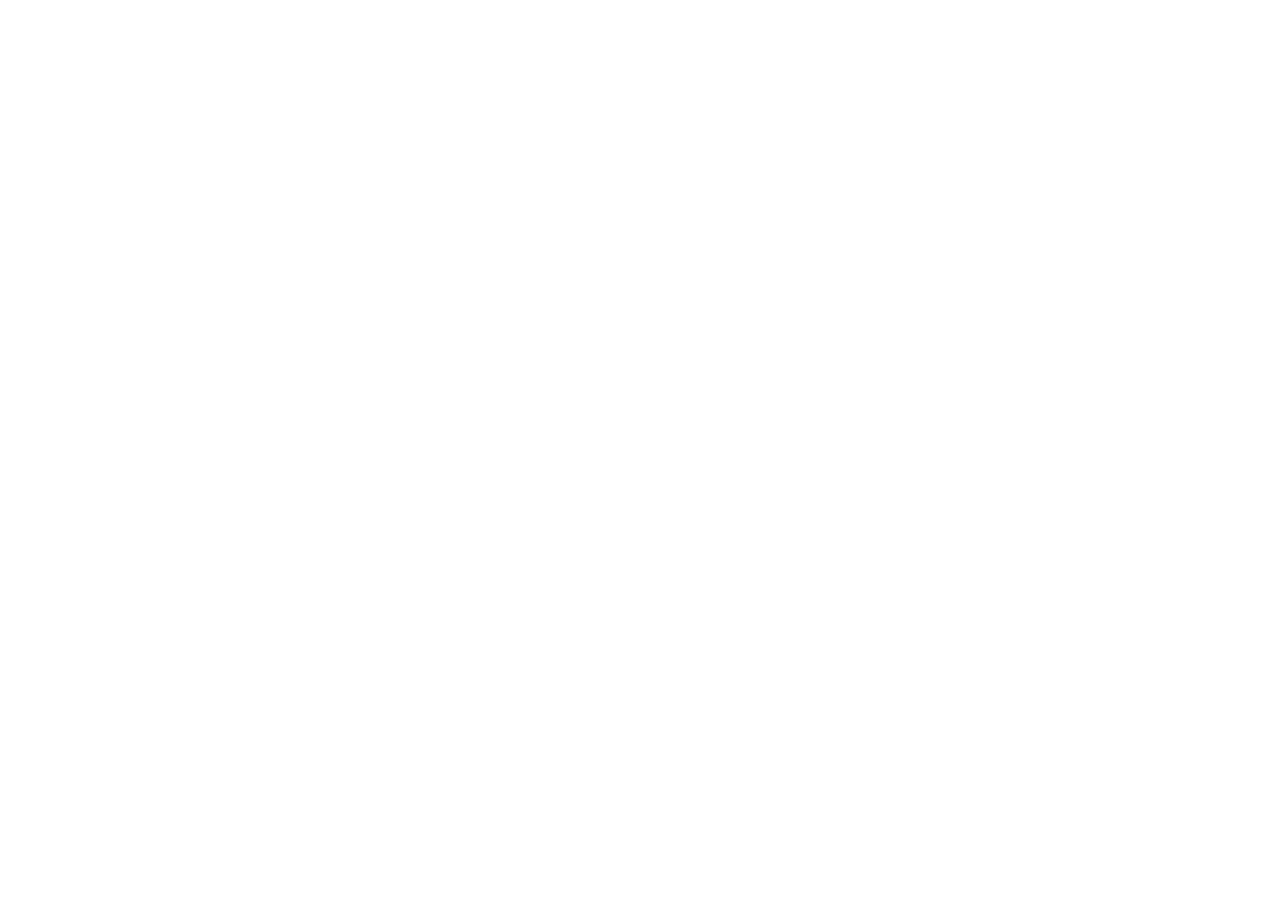
==== static/attraction.html @ d24a5dd4 "first commit" ====
<!DOCTYPE html>
<html lang="en">
<head>
  <meta charset="UTF-8">
  <meta name="viewport" content="width=device-width, initial-scale=1.0">
  <title>Attraction</title>
</head>
<body>
  
</body>
</html>
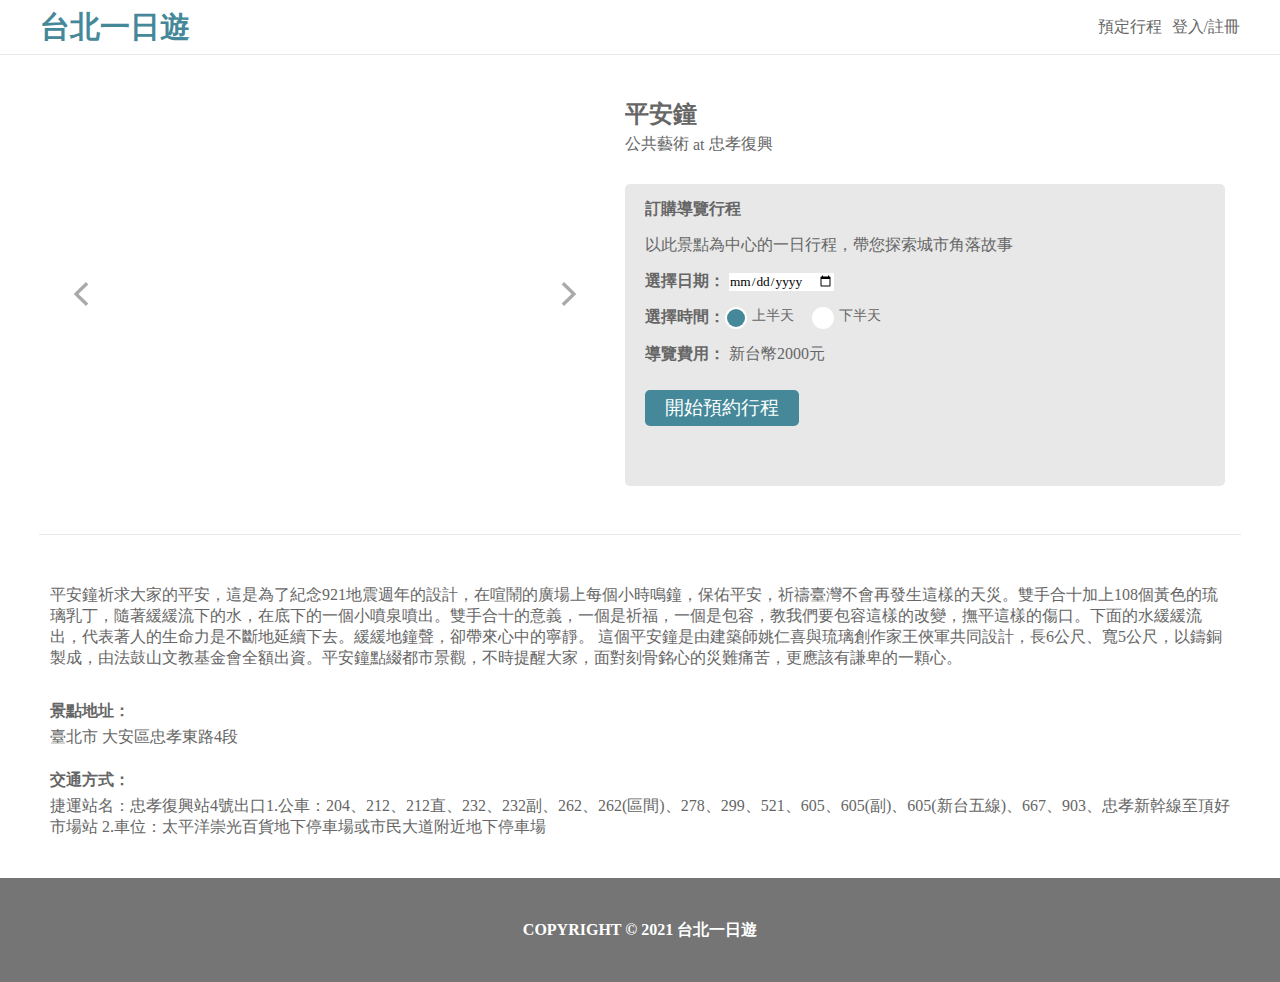
==== commit cdab8ec7: "week3" ====
--- a/static/attraction.html
+++ b/static/attraction.html
@@ -1,11 +1,106 @@
 <!DOCTYPE html>
 <html lang="en">
-<head>
-  <meta charset="UTF-8">
-  <meta name="viewport" content="width=device-width, initial-scale=1.0">
-  <title>Attraction</title>
-</head>
-<body>
-  
-</body>
-</html>+  <head>
+    <meta charset="UTF-8" />
+    <meta name="viewport" content="width=device-width, initial-scale=1.0" />
+    <title>Attraction</title>
+    <link rel="stylesheet" href="/static/attraction.css" />
+  </head>
+  <body>
+    <main class="main">
+      <div class="navigation" id="navigation">
+        <div class="nav_bar">
+          <a href="http://127.0.0.1:8000/" style="text-decoration: none"
+            ><h2 class="nav_h2">台北一日遊</h2></a
+          >
+          <div class="button_container">
+            <button>預定行程</button><button>登入/註冊</button>
+          </div>
+        </div>
+      </div>
+      <hr class="navigation-divider" />
+
+      <section class="section">
+        <div class="section_picture_current">
+          <!-- <img src="" alt="" /> -->
+          <div class="picture_current_arrow">
+            <div class="picture_current_left_arrow"></div>
+            <div class="picture_current_right_arrow"></div>
+          </div>
+          <ul class="point-group">
+            <!-- <li></li>
+            <li class="point"></li>
+            <li></li>
+            <li></li>
+            <li></li> -->
+          </ul>
+        </div>
+        <div class="section_profile">
+          <h3 class="section_profile_name">平安鐘</h3>
+          <div class="section_profile_info">
+            <div class="section_profile_category">公共藝術</div>
+            <div class="at">at</div>
+            <div class="section_profile_mrt">忠孝復興</div>
+          </div>
+          <div class="booking_form">
+            <div class="booking_form_content">
+              <div class="booking_form_title">訂購導覽行程</div>
+              <div>以此景點為中心的一日行程，帶您探索城市角落故事</div>
+              <div>
+                <span class="booking_form_title">選擇日期：</span>
+                <input type="date" id="myDate" name="myDate" />
+              </div>
+              <div class="booking_form_time">
+                <span class="booking_form_title">選擇時間：</span>
+                <label class="radio-label" for="forenoon">
+                  <input
+                    type="radio"
+                    name="radio_date"
+                    value="2000"
+                    class="radio_button"
+                    id="forenoon"
+                    required
+                    checked
+                  />
+                  <span class="radio_text">上半天</span>
+                </label>
+                <label class="radio-label" for="afternoon">
+                  <input
+                    type="radio"
+                    name="radio_date"
+                    value="2500"
+                    class="radio_button"
+                    id="afternoon"
+                  />
+                  <span class="radio_text">下半天</span>
+                </label>
+              </div>
+              <div>
+                <span class="booking_form_title">導覽費用：</span>
+                <span class="price">新台幣2000元</span>
+              </div>
+              <button class="booking_form_btn">開始預約行程</button>
+            </div>
+          </div>
+        </div>
+      </section>
+      <hr class="section-divider" />
+
+      <div class="infors">
+        <div class="description">
+          平安鐘祈求大家的平安，這是為了紀念921地震週年的設計，在喧鬧的廣場上每個小時鳴鐘，保佑平安，祈禱臺灣不會再發生這樣的天災。雙手合十加上108個黃色的琉璃乳丁，隨著緩緩流下的水，在底下的一個小噴泉噴出。雙手合十的意義，一個是祈福，一個是包容，教我們要包容這樣的改變，撫平這樣的傷口。下面的水緩緩流出，代表著人的生命力是不斷地延續下去。緩緩地鐘聲，卻帶來心中的寧靜。
+          這個平安鐘是由建築師姚仁喜與琉璃創作家王俠軍共同設計，長6公尺、寬5公尺，以鑄銅製成，由法鼓山文教基金會全額出資。平安鐘點綴都市景觀，不時提醒大家，面對刻骨銘心的災難痛苦，更應該有謙卑的一顆心。
+        </div>
+        <div class="address">景點地址：</div>
+        <div class="address-content">臺北市 大安區忠孝東路4段</div>
+        <div class="transport">交通方式：</div>
+        <div class="transport-content">
+          捷運站名：忠孝復興站4號出口1.公車：204、212、212直、232、232副、262、262(區間)、278、299、521、605、605(副)、605(新台五線)、667、903、忠孝新幹線至頂好市場站
+          2.車位：太平洋崇光百貨地下停車場或市民大道附近地下停車場
+        </div>
+      </div>
+    </main>
+    <footer class="footer">COPYRIGHT © 2021 台北一日遊</footer>
+    <script src="/static/js/attraction.js"></script>
+  </body>
+</html>
--- a/static/attraction.css
+++ b/static/attraction.css
@@ -0,0 +1,971 @@
+* {
+  /* debug用　使用完刪除 */
+  /* outline: 1px red solid; */
+  font-family: Noto Sans TC;
+  margin: 0;
+  padding: 0;
+  overflow-x: hidden;
+}
+
+@media (min-width: 1200px) and (max-width: 1920px) {
+  .main {
+    padding-top: 54px; /* 與導航欄的高度相同 解決navigation position fixed問題*/
+    display: flex;
+    flex-direction: column; /*nav section infors footer垂直排*/
+    align-items: center;
+  }
+  .navigation {
+    display: flex;
+    justify-content: center;
+    width: 100vw;
+    height: 54px;
+    /* padding: 10px 0; */
+    position: fixed; /* 將 position 設置為 fixed */
+    top: 0; /* 將navigation固定在頂部 */
+    background-color: white; /* 確保navigation不被其他元素遮擋 */
+    z-index: 999; /* 設置 z-index,確保導航欄在最上層 */
+  }
+  .navigation-divider {
+    border: 1px solid #e8e8e8;
+    border-top: 0px;
+    width: 100vw;
+    top: 54px;
+    position: absolute;
+    /* z-index: 1000; */
+  }
+  .nav_bar {
+    display: flex;
+    align-items: center;
+    width: 1200px;
+    height: 34px;
+    position: absolute;
+    top: 50%;
+    transform: translateY(-50%);
+  }
+  .nav_h2 {
+    position: relative;
+    display: flex;
+    align-items: center;
+    width: 150px;
+    height: 34px;
+    margin: 0;
+    left: 0px;
+    font-size: 30px;
+    color: #448899;
+    overflow: hidden;
+  }
+  .button_container {
+    display: flex;
+    margin-left: auto;
+    height: 34px;
+    font-size: 16px;
+    color: #666666;
+    align-items: center;
+    appearance: none;
+    border: none;
+  }
+  /* 消除按鈕的預設樣式 */
+  .button_container button {
+    appearance: none;
+    border: none;
+    background-color: transparent;
+    padding-left: 10px;
+    margin: 0;
+    font-size: inherit;
+    color: inherit;
+  }
+  /*  */
+
+  .section {
+    width: 1200px;
+    height: 400px;
+    position: relative;
+    /* top: 44px; */
+    display: flex;
+    margin: 40px auto 0;
+    justify-content: space-around;
+  }
+  .section_picture_current {
+    width: 540px;
+    height: 400px;
+    /* left: 15px; */
+    border-radius: 5px;
+    display: flex;
+    position: relative;
+    align-items: center; /*垂直置中arrow*/
+    justify-content: center;
+  }
+  .section_picture_current img {
+    width: 540px;
+    height: 400px;
+
+    /* height: 406px; */
+  }
+  .picture_current_arrow {
+    display: flex;
+    justify-content: space-between;
+    position: absolute;
+    width: 520px;
+  }
+  .picture_current_left_arrow {
+    left: 0px;
+    width: 36px;
+    height: 36px;
+    opacity: 0.75;
+    background-image: url("/static/icon/attraction_left_arrow.png");
+  }
+  .picture_current_right_arrow {
+    right: 0px;
+    width: 36px;
+    height: 36px;
+    opacity: 0.75;
+    background-image: url("/static/icon/attraction_right_arrow.png");
+  }
+  .point-group {
+    position: absolute;
+    bottom: 15px;
+    width: 300px;
+    height: 12px;
+    border-radius: 7px;
+    list-style-type: none; /*hide ::marker*/
+    display: flex;
+    justify-content: center;
+  }
+
+  .point-group li {
+    width: 12px;
+    height: 12px;
+    margin: 0 6px;
+    align-items: center;
+    border-radius: 50%;
+    background-color: #ffffff;
+    position: relative;
+  }
+  .point-group li.active::before {
+    content: "";
+    position: absolute;
+    top: 50%;
+    left: 50%;
+    transform: translate(-50%, -50%);
+    width: 10px;
+    height: 10px;
+    border-radius: 50%;
+    background-color: #000000;
+  }
+  .section_profile {
+    width: 600px;
+    height: 400px;
+    left: 585px;
+  }
+  .section_profile_name {
+    font-size: 24px;
+    color: #666666;
+    height: 40px; /**/
+    /* line-height: 33px; */
+    align-content: center;
+  }
+  .section_profile_category,
+  .at,
+  .section_profile_mrt {
+    display: inline-block;
+    vertical-align: middle;
+    color: #666666;
+  }
+  .booking_form {
+    width: 600px;
+    height: 302px;
+    position: absolute;
+    top: 90px;
+    border-radius: 5px;
+    background: #e8e8e8;
+  }
+  .booking_form_content {
+    /*位置調整*/
+    position: relative;
+    left: 20px;
+    top: 15px;
+  }
+  .booking_form_content > div {
+    margin-bottom: 15px; /* 在每個子元素下添加15px的下邊距 */
+    color: #666666;
+  }
+  .booking_form_title {
+    font-size: 16px;
+    font-weight: 700;
+  }
+  .booking_form_time {
+    display: flex;
+  }
+  input[type="date"] {
+    /* 取消日期邊框 */
+    border: none;
+  }
+  .radio-label {
+    display: flex;
+    font-size: 14px;
+    width: 87px;
+  }
+  .radio_button {
+    appearance: none;
+    /* -webkit-user-select: none;
+    -moz-user-select: none;
+    -ms-user-select: none; */
+    border-radius: 50%;
+    width: 22px;
+    height: 22px;
+    background-color: #ffffff;
+    outline: none;
+    border: none;
+    margin-right: 5px;
+    position: relative;
+  }
+
+  .radio_button:checked::before {
+    content: "";
+    position: absolute;
+    background-color: #448899;
+    top: 50%;
+    left: 50%;
+    transform: translate(-50%, -50%);
+    width: 18px;
+    height: 18px;
+    border-radius: 50%;
+  }
+
+  .booking_form_btn {
+    background: #448899;
+    color: #ffffff;
+    appearance: none;
+    border: none;
+    border-radius: 5px;
+    width: 154px;
+    height: 36px;
+    font-size: 19px;
+    text-align: center;
+    margin-top: 10px;
+  }
+
+  /*  */
+  .section-divider {
+    border: 1px solid #e8e8e8;
+    border-top: 0px;
+    width: 1200px;
+    margin-top: 40px;
+    margin-left: auto;
+    margin-right: auto;
+    justify-content: center;
+    /* top: 40px; */
+    /* position: absolute; */
+    /* z-index: 1000; */
+  }
+
+  .infors {
+    display: flex;
+    flex-direction: column;
+    width: 1200px;
+    /* height: 362px; */
+    top: 574px;
+    margin-top: 40px;
+    margin-bottom: 40px;
+    /* position: absolute; */
+    color: #666666;
+  }
+
+  .address,
+  .transport {
+    font-weight: bold;
+    margin-top: 22px;
+    margin-bottom: 5px;
+    padding: 0px 10px;
+  }
+
+  .address-content,
+  .transport-content {
+    font-weight: 400;
+    padding: 0px 10px;
+  }
+  .description {
+    font-weight: 400;
+    padding: 10px 10px;
+  }
+  .footer {
+    /* 暫時解決跑版 */
+    position: sticky;
+    bottom: 0px;
+    display: flex;
+    font-size: 16px;
+    font-weight: bold;
+    color: #ffffff;
+    background-color: #757575;
+    height: 104px;
+    width: 100vw;
+    align-items: center;
+    justify-content: center;
+  }
+  /* ... */
+
+  .section_picture_current img {
+    display: none;
+  }
+
+  .section_picture_current img.active {
+    display: block;
+  }
+}
+
+/* @media screen and (max-width: 768px) {
+    如果你希望在某些情況下(如移動設備上)不使用 position: fixed,
+    而是讓導航欄隨著頁面滾動,你可以使用媒體查詢來根據視口的大小應用不同的樣式。
+    這樣,在較小的屏幕上,導航欄將恢復為靜態定位,其他元素也不需要添加額外的上邊距。
+請根據你的實際需求選擇合適的方法,以確保導航欄和其他元素能夠正常顯示,並維持流式排版。
+    .navigation {
+      position: static;
+    }
+    navi bar可以用position sticky
+    .content {
+      margin-top: 0;
+    }
+  } */
+@media (min-width: 750px) and (max-width: 1199px) {
+  .main {
+    padding-top: 54px; /* 與導航欄的高度相同 解決navigation position fixed問題*/
+    display: flex;
+    flex-direction: column; /*nav section infors footer垂直排*/
+    align-items: center;
+  }
+  .navigation {
+    display: flex;
+    justify-content: center;
+    width: 100vw;
+    height: 54px;
+    /* padding: 10px 0; */
+    position: fixed; /* 將 position 設置為 fixed */
+    top: 0; /* 將navigation固定在頂部 */
+    background-color: white; /* 確保navigation不被其他元素遮擋 */
+    z-index: 999; /* 設置 z-index,確保導航欄在最上層 */
+  }
+  .navigation-divider {
+    border: 1px solid #e8e8e8;
+    border-top: 0px;
+    width: 100vw;
+    top: 54px;
+    position: absolute;
+    /* z-index: 1000; */
+  }
+  .nav_bar {
+    display: flex;
+    align-items: center;
+    width: 100vw;
+    height: 34px;
+    position: absolute;
+    top: 50%;
+    transform: translateY(-50%);
+  }
+  .nav_h2 {
+    position: relative;
+    display: flex;
+    align-items: center;
+    width: 150px;
+    height: 34px;
+    margin: 0;
+    margin-left: 10px;
+    font-size: 30px;
+    color: #448899;
+    overflow: hidden;
+  }
+  .button_container {
+    display: flex;
+    margin-left: auto;
+    margin-right: 10px;
+    height: 34px;
+    font-size: 16px;
+    color: #666666;
+    align-items: center;
+    appearance: none;
+    border: none;
+  }
+  /* 消除按鈕的預設樣式 */
+  .button_container button {
+    appearance: none;
+    border: none;
+    background-color: transparent;
+    padding-left: 10px;
+    margin: 0;
+    font-size: inherit;
+    color: inherit;
+  }
+  /*  */
+
+  .section {
+    width: 95vw;
+    height: 400px;
+    position: relative;
+    /* top: 44px; */
+    display: flex;
+    margin: 40px auto 0;
+    justify-content: space-around;
+  }
+  .section_picture_current {
+    width: 540px;
+    height: 400px;
+    /* left: 15px; */
+    border-radius: 5px;
+    display: flex;
+    position: relative;
+    align-items: center; /*垂直置中arrow*/
+    justify-content: center;
+    overflow: hidden;
+  }
+  .section_picture_current img {
+    width: 540px;
+    height: 400px;
+    object-fit: cover;
+    /* height: 406px; */
+  }
+  .picture_current_arrow {
+    display: flex;
+    justify-content: space-between;
+    position: absolute;
+    width: 100%;
+    object-fit: cover;
+  }
+  .picture_current_left_arrow {
+    margin-left: 10px;
+    left: 0px;
+    width: 36px;
+    height: 36px;
+    opacity: 0.75;
+    background-image: url("/static/icon/attraction_left_arrow.png");
+  }
+  .picture_current_right_arrow {
+    margin-right: 10px;
+
+    right: 0px;
+    width: 36px;
+    height: 36px;
+    opacity: 0.75;
+    background-image: url("/static/icon/attraction_right_arrow.png");
+  }
+  .point-group {
+    position: absolute;
+    bottom: 15px;
+    width: 300px;
+    height: 12px;
+    border-radius: 7px;
+    list-style-type: none; /*hide ::marker*/
+    display: flex;
+    justify-content: center;
+  }
+
+  .point-group li {
+    width: 12px;
+    height: 12px;
+    margin: 0 6px;
+    align-items: center;
+    border-radius: 50%;
+    background-color: #ffffff;
+    position: relative;
+  }
+  .point-group li.active::before {
+    content: "";
+    position: absolute;
+    top: 50%;
+    left: 50%;
+    transform: translate(-50%, -50%);
+    width: 10px;
+    height: 10px;
+    border-radius: 50%;
+    background-color: #000000;
+  }
+  .section_profile {
+    width: 600px;
+    height: 400px;
+    left: 585px;
+    margin-left: 30px;
+  }
+  .section_profile_name {
+    font-size: 24px;
+    color: #666666;
+    height: 40px; /**/
+    /* line-height: 33px; */
+    align-content: center;
+  }
+  .section_profile_category,
+  .at,
+  .section_profile_mrt {
+    display: inline-block;
+    vertical-align: middle;
+    color: #666666;
+  }
+  .booking_form {
+    width: 600px;
+    height: 302px;
+    position: absolute;
+    top: 90px;
+    border-radius: 5px;
+    background: #e8e8e8;
+  }
+  .booking_form_content {
+    /*位置調整*/
+    position: relative;
+    left: 20px;
+    top: 15px;
+  }
+  .booking_form_content > div {
+    margin-bottom: 15px; /* 在每個子元素下添加15px的下邊距 */
+    color: #666666;
+  }
+  .booking_form_title {
+    font-size: 16px;
+    font-weight: 700;
+  }
+  .booking_form_time {
+    display: flex;
+  }
+  input[type="date"] {
+    /* 取消日期邊框 */
+    border: none;
+  }
+  .radio-label {
+    display: flex;
+    font-size: 14px;
+    width: 87px;
+  }
+  .radio_button {
+    appearance: none;
+    /* -webkit-user-select: none;
+    -moz-user-select: none;
+    -ms-user-select: none; */
+    border-radius: 50%;
+    width: 22px;
+    height: 22px;
+    background-color: #ffffff;
+    outline: none;
+    border: none;
+    margin-right: 5px;
+    position: relative;
+  }
+
+  .radio_button:checked::before {
+    content: "";
+    position: absolute;
+    background-color: #448899;
+    top: 50%;
+    left: 50%;
+    transform: translate(-50%, -50%);
+    width: 18px;
+    height: 18px;
+    border-radius: 50%;
+  }
+
+  .booking_form_btn {
+    background: #448899;
+    color: #ffffff;
+    appearance: none;
+    border: none;
+    border-radius: 5px;
+    width: 154px;
+    height: 36px;
+    font-size: 19px;
+    text-align: center;
+    margin-top: 10px;
+  }
+
+  /*  */
+  .section-divider {
+    border: 1px solid #e8e8e8;
+    border-top: 0px;
+    width: 1200px;
+    margin-top: 40px;
+    margin-left: auto;
+    margin-right: auto;
+    justify-content: center;
+    /* top: 40px; */
+    /* position: absolute; */
+    /* z-index: 1000; */
+  }
+
+  .infors {
+    display: flex;
+    flex-direction: column;
+    width: 95vw;
+    /* height: 362px; */
+    top: 574px;
+    margin-top: 40px;
+    margin-bottom: 40px;
+    /* position: absolute; */
+    color: #666666;
+  }
+
+  .address,
+  .transport {
+    font-weight: bold;
+    margin-top: 22px;
+    margin-bottom: 5px;
+    padding: 0px 10px;
+  }
+
+  .address-content,
+  .transport-content {
+    font-weight: 400;
+    padding: 0px 10px;
+  }
+  .description {
+    font-weight: 400;
+    padding: 10px 10px;
+  }
+  .footer {
+    /* 暫時解決跑版 */
+    position: sticky;
+    bottom: 0px;
+    display: flex;
+    font-size: 16px;
+    font-weight: bold;
+    color: #ffffff;
+    background-color: #757575;
+    height: 104px;
+    width: 100vw;
+    align-items: center;
+    justify-content: center;
+  }
+  /* ... */
+
+  .section_picture_current img {
+    display: none;
+  }
+
+  .section_picture_current img.active {
+    display: block;
+  }
+}
+
+@media (min-width: 360px) and (max-width: 750px) {
+  .main {
+    padding-top: 54px; /* 與導航欄的高度相同 解決navigation position fixed問題*/
+    display: flex;
+    flex-direction: column; /*nav section infors footer垂直排*/
+    align-items: center;
+  }
+  .navigation {
+    display: flex;
+    justify-content: center;
+    width: 100vw;
+    height: 54px;
+    /* padding: 10px 0; */
+    position: fixed; /* 將 position 設置為 fixed */
+    top: 0; /* 將navigation固定在頂部 */
+    background-color: white; /* 確保navigation不被其他元素遮擋 */
+    z-index: 999; /* 設置 z-index,確保導航欄在最上層 */
+  }
+  .navigation-divider {
+    border: 1px solid #e8e8e8;
+    border-top: 0px;
+    width: 100vw;
+    top: 54px;
+    position: absolute;
+    /* z-index: 1000; */
+  }
+  .nav_bar {
+    display: flex;
+    align-items: center;
+    width: 100vw;
+    height: 34px;
+    position: absolute;
+    top: 50%;
+    transform: translateY(-50%);
+  }
+  .nav_h2 {
+    position: relative;
+    display: flex;
+    align-items: center;
+    width: 150px;
+    height: 34px;
+    margin-left: 10px;
+    left: 0px;
+    font-size: 30px;
+    color: #448899;
+    overflow: hidden;
+  }
+  .button_container {
+    display: flex;
+    margin-left: auto;
+    margin-right: 10px;
+    height: 34px;
+    font-size: 16px;
+    color: #666666;
+    align-items: center;
+    appearance: none;
+    border: none;
+  }
+  /* 消除按鈕的預設樣式 */
+  .button_container button {
+    appearance: none;
+    border: none;
+    background-color: transparent;
+    padding-left: 10px;
+    margin: 0;
+    font-size: inherit;
+    color: inherit;
+  }
+  /*  */
+
+  .section {
+    width: 100vw;
+    /* height: 400px; */
+    position: relative;
+    /* top: 44px; */
+    display: flex;
+    margin: 40px auto 0;
+    /* justify-content: space-around; */
+    flex-direction: column;
+  }
+  .section_picture_current {
+    width: 100vw;
+    height: 350px;
+    /* left: 15px; */
+    /* border-radius: 5px; */
+    display: flex;
+    position: relative;
+    align-items: center; /*垂直置中arrow*/
+    justify-content: center;
+    overflow: hidden;
+  }
+  .section_picture_current img {
+    width: 100vw;
+    height: 350px;
+    object-fit: cover;
+  }
+  .picture_current_arrow {
+    display: flex;
+    justify-content: space-between;
+    position: absolute;
+    width: 100vw;
+  }
+  .picture_current_left_arrow {
+    margin-left: 10px;
+    width: 36px;
+    height: 36px;
+    opacity: 0.75;
+    background-image: url("/static/icon/attraction_left_arrow.png");
+  }
+  .picture_current_right_arrow {
+    margin-right: 10px;
+    width: 36px;
+    height: 36px;
+    opacity: 0.75;
+    background-image: url("/static/icon/attraction_right_arrow.png");
+  }
+  .point-group {
+    position: absolute;
+    bottom: 15px;
+    width: 300px;
+    height: 12px;
+    border-radius: 7px;
+    list-style-type: none; /*hide ::marker*/
+    display: flex;
+    justify-content: center;
+  }
+
+  .point-group li {
+    width: 12px;
+    height: 12px;
+    margin: 0 6px;
+    align-items: center;
+    border-radius: 50%;
+    background-color: #ffffff;
+    position: relative;
+  }
+  .point-group li.active::before {
+    content: "";
+    position: absolute;
+    top: 50%;
+    left: 50%;
+    transform: translate(-50%, -50%);
+    width: 10px;
+    height: 10px;
+    border-radius: 50%;
+    background-color: #000000;
+  }
+  .section_profile {
+    min-width: 340px;
+    /* width: 95vw; */
+    /* height: 390px; */
+    margin-top: 20px;
+    /* left: 585px; */
+    display: flex;
+    flex-direction: column;
+  }
+  .section_profile_name {
+    font-size: 24px;
+    width: 95vw;
+    color: #666666;
+    height: 35px; /**/
+    margin-left: 10px;
+    /* line-height: 33px; */
+    align-content: center;
+  }
+  .section_profile_info {
+    display: flex;
+    margin-left: 8px;
+    margin-top: 15px;
+    margin-bottom: 20px;
+  }
+  .section_profile_category,
+  .at,
+  .section_profile_mrt {
+    /* display: inline-block;
+    vertical-align: middle; */
+    /* display: flex;
+    align-items: center; */
+    margin-left: 5px;
+    color: #666666;
+  }
+  .booking_form {
+    min-width: 340px;
+    width: 95vw;
+    height: 302px;
+    /* position: relative; */
+    /* top: 90px; */
+    border-radius: 5px;
+    background: #e8e8e8;
+    display: flex;
+    margin: 0 auto;
+  }
+  .booking_form_content {
+    /*位置調整*/
+    position: relative;
+    margin-left: 20px;
+    margin-right: 20px;
+    margin-top: 15px;
+    /* left: 20px;
+    top: 15px; */
+  }
+  .booking_form_content > div {
+    margin-bottom: 15px; /* 在每個子元素下添加15px的下邊距 */
+    color: #666666;
+  }
+  .booking_form_title {
+    font-size: 16px;
+    font-weight: 700;
+  }
+  .booking_form_time {
+    display: flex;
+  }
+  input[type="date"] {
+    /* 取消日期邊框 */
+    border: none;
+  }
+
+  .radio-label {
+    display: flex;
+    font-size: 14px;
+    width: 87px;
+  }
+  .radio_button {
+    appearance: none;
+    /* -webkit-user-select: none;
+      -moz-user-select: none;
+      -ms-user-select: none; */
+    border-radius: 50%;
+    width: 22px;
+    height: 22px;
+    background-color: #ffffff;
+    outline: none;
+    border: none;
+    margin-right: 5px;
+    position: relative;
+  }
+
+  .radio_button:checked::before {
+    content: "";
+    position: absolute;
+    background-color: #448899;
+    top: 50%;
+    left: 50%;
+    transform: translate(-50%, -50%);
+    width: 18px;
+    height: 18px;
+    border-radius: 50%;
+  }
+
+  .booking_form_btn {
+    background: #448899;
+    color: #ffffff;
+    appearance: none;
+    border: none;
+    border-radius: 5px;
+    width: 154px;
+    height: 36px;
+    font-size: 19px;
+    text-align: center;
+    margin-top: 10px;
+  }
+
+  /*  */
+  .section-divider {
+    border: 1px solid #e8e8e8;
+    border-top: 0px;
+    width: 1200px;
+    margin-top: 40px;
+    margin-left: auto;
+    margin-right: auto;
+    justify-content: center;
+    /* top: 40px; */
+    /* position: absolute; */
+    /* z-index: 1000; */
+  }
+
+  .infors {
+    display: flex;
+    flex-direction: column;
+    min-width: 340px;
+    width: 95vw;
+    /* height: 362px; */
+    top: 574px;
+    margin-top: 40px;
+    margin-bottom: 40px;
+    /* position: absolute; */
+    color: #666666;
+  }
+
+  .address,
+  .transport {
+    font-weight: bold;
+    margin-top: 22px;
+    margin-bottom: 5px;
+    padding: 0px 10px;
+  }
+
+  .address-content,
+  .transport-content {
+    font-weight: 400;
+    padding: 0px 10px;
+  }
+  .description {
+    font-weight: 400;
+    padding: 10px 10px;
+  }
+  .footer {
+    /* 暫時解決跑版 */
+    position: sticky;
+    bottom: 0px;
+    display: flex;
+    font-size: 16px;
+    font-weight: bold;
+    color: #ffffff;
+    background-color: #757575;
+    height: 104px;
+    width: 100vw;
+    align-items: center;
+    justify-content: center;
+  }
+  /* ... */
+
+  .section_picture_current img {
+    display: none;
+  }
+
+  .section_picture_current img.active {
+    display: block;
+  }
+}
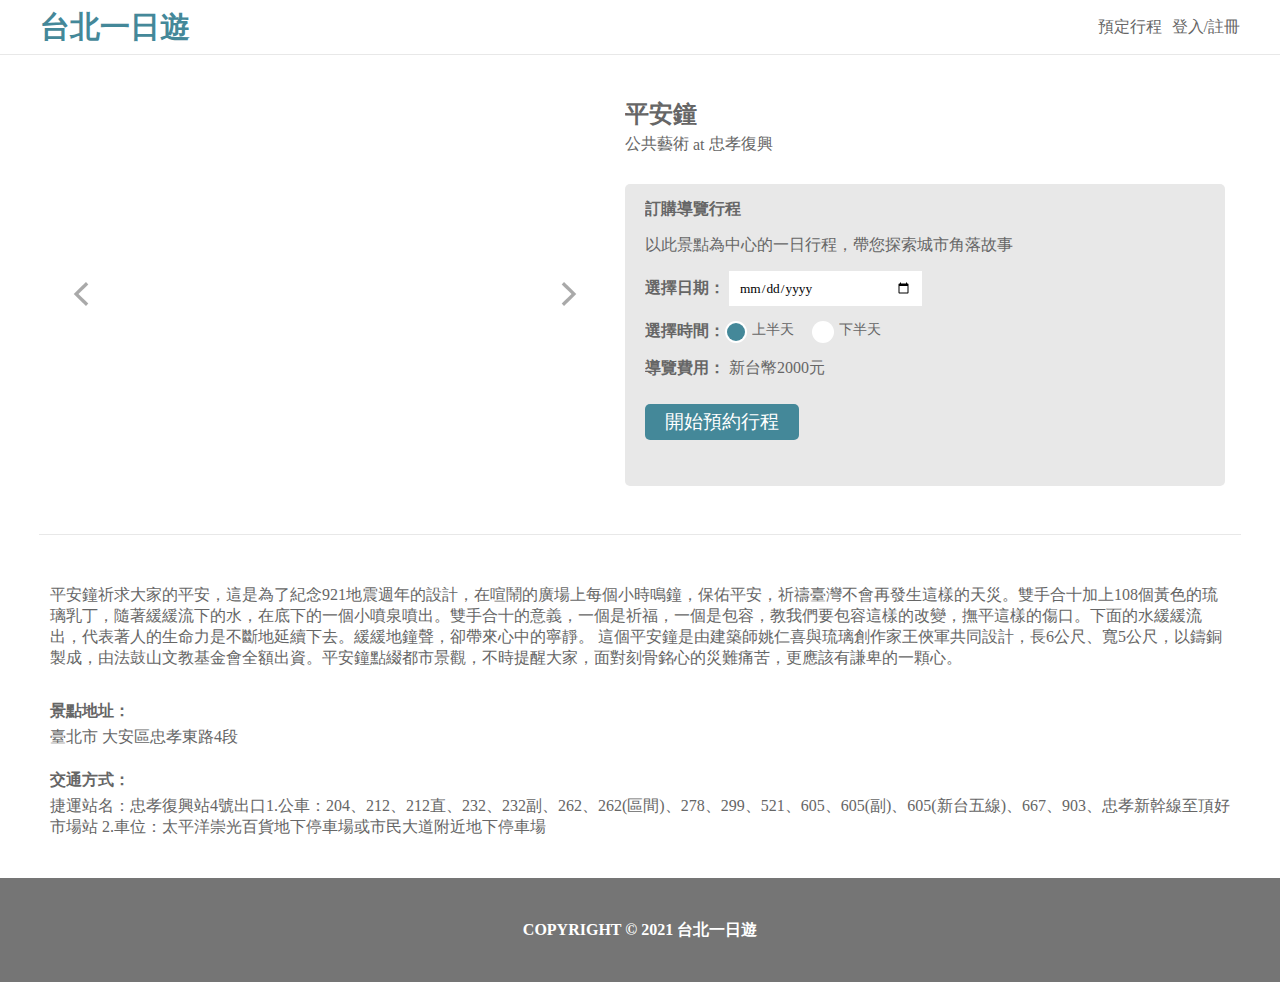
==== commit a8d37ab3: "week4" ====
--- a/static/attraction.html
+++ b/static/attraction.html
@@ -10,11 +10,12 @@
     <main class="main">
       <div class="navigation" id="navigation">
         <div class="nav_bar">
-          <a href="http://127.0.0.1:8000/" style="text-decoration: none"
+          <a href="/" style="text-decoration: none"
             ><h2 class="nav_h2">台北一日遊</h2></a
           >
           <div class="button_container">
-            <button>預定行程</button><button>登入/註冊</button>
+            <button>預定行程</button
+            ><button class="signinup-btn">登入/註冊</button>
           </div>
         </div>
       </div>
@@ -100,7 +101,68 @@
         </div>
       </div>
     </main>
+    <section class="overlay" style="display: none">
+      <dialog class="sign-in-block">
+        <div class="decorator-bar"></div>
+        <button class="close-btn">x</button>
+        <div class="sign-in-form">
+          <h3 class="sign-in-title">登入會員帳號</h3>
+          <input
+            type="text"
+            id="signin-email"
+            name="signin-email"
+            placeholder="輸入電子信箱"
+          />
+          <input
+            type="password"
+            id="signin-password"
+            name="signin-password"
+            placeholder="輸入密碼"
+          />
+          <button class="sign-in-btn">登入帳戶</button>
+          <div id="signin-error-msg" style="display: none; color: red"></div>
+          <div
+            id="signin-success-msg"
+            style="display: none; color: green"
+          ></div>
+          <button class="to-sign-up">還沒有帳戶？點此註冊</button>
+        </div>
+      </dialog>
+      <dialog class="sign-up-block" style="display: none">
+        <div class="decorator-bar"></div>
+        <button class="close-btn">x</button>
+        <div class="sign-up-form">
+          <h3 class="sign-up-title">註冊會員帳號</h3>
+          <input
+            type="text"
+            id="signup-name"
+            name="signup-name"
+            placeholder="輸入姓名"
+          />
+          <input
+            type="text"
+            id="signup-email"
+            name="signup-email"
+            placeholder="輸入電子信箱"
+          />
+          <input
+            type="password"
+            id="signup-password"
+            name="signup-password"
+            placeholder="輸入密碼"
+          />
+          <button class="sign-up-btn">註冊新帳戶</button>
+          <div id="signup-error-msg" style="display: none; color: red"></div>
+          <div
+            id="signup-success-msg"
+            style="display: none; color: green"
+          ></div>
+          <button class="to-sign-in">已經有帳戶了？點此登入</button>
+        </div>
+      </dialog>
+    </section>
     <footer class="footer">COPYRIGHT © 2021 台北一日遊</footer>
     <script src="/static/js/attraction.js"></script>
+    <script src="/static/js/auth.js"></script>
   </body>
 </html>
--- a/static/attraction.css
+++ b/static/attraction.css
@@ -125,11 +125,13 @@
     position: absolute;
     bottom: 15px;
     width: 300px;
-    height: 12px;
+    /* height: 12px; */
+    height: auto;
     border-radius: 7px;
     list-style-type: none; /*hide ::marker*/
     display: flex;
     justify-content: center;
+    flex-wrap: wrap; /*point換行*/
   }
 
   .point-group li {
@@ -199,6 +201,11 @@
   input[type="date"] {
     /* 取消日期邊框 */
     border: none;
+    /* 調整padding */
+    box-sizing: border-box;
+    padding: 10px;
+    width: 193px;
+    height: 35px;
   }
   .radio-label {
     display: flex;
@@ -301,6 +308,182 @@
     width: 100vw;
     align-items: center;
     justify-content: center;
+  }
+  /* dialog */
+  .overlay {
+    position: fixed;
+    width: 100vw;
+    height: 100vh;
+    background-color: rgba(0, 0, 0, 0.5);
+    top: 0;
+    left: 0;
+    justify-content: center;
+    align-items: center;
+    z-index: 999;
+    display: flex;
+  }
+  dialog {
+    all: unset;
+    background-color: #fff;
+    border-radius: 5px;
+  }
+  .sign-in-block {
+    width: 340px;
+    height: 275px;
+    top: 80px;
+    margin: 0 auto;
+    position: absolute;
+  }
+  .decorator-bar {
+    width: 340px;
+    height: 10px;
+    border-radius: 5px 5px 0 0;
+    background: linear-gradient(270deg, #337788 0%, #66aabb 100%);
+  }
+  .close-btn {
+    appearance: none;
+    -webkit-appearance: none;
+    -moz-appearance: none;
+    border: none;
+    font-size: 20px;
+    background: none;
+    position: absolute;
+    right: 10px;
+    top: 5px;
+  }
+  .sign-in-form {
+    position: absolute;
+    width: 310px;
+    height: 235px;
+    top: 25px;
+    left: 15px;
+    text-align: center; /*對signin-error-msg inline-block水平置中*/
+  }
+  .sign-in-title {
+    color: #666666;
+    font-size: 24px;
+    font-weight: 700;
+    text-align: center;
+    margin-bottom: 15px;
+    box-sizing: border-box;
+    line-height: 24px;
+    height: 27px;
+    overflow: hidden; /*解決文本的實際渲染高度超過設置的行高*/
+  }
+  #signin-email,
+  #signin-password,
+  #signin-name,
+  #signup-name,
+  #signup-email,
+  #signup-password {
+    display: block;
+    appearance: none;
+    -webkit-appearance: none;
+    -moz-appearance: none;
+    width: 310px;
+    height: 47px;
+    border-radius: 5px;
+    border: 1px solid #cccccc;
+    box-sizing: border-box; /* 解決內邊距跟邊框超過*/
+    padding-left: 15px;
+  }
+
+  #signin-email,
+  #signup-email {
+    margin-bottom: 10px;
+  }
+  #signin-password,
+  #signup-password {
+    margin-bottom: 10px;
+  }
+  .sign-in-btn {
+    display: block;
+    appearance: none;
+    -webkit-appearance: none;
+    -moz-appearance: none;
+    width: 310px;
+    height: 47px;
+    border-radius: 5px;
+    /* position: absolute; */
+    top: 156px;
+    border: none;
+    background-color: #448899;
+    color: #fff;
+    font-size: 19px;
+    margin-bottom: 10px;
+  }
+  .to-sign-up {
+    /* position: absolute; */
+    display: block;
+    /* appearance: none; */
+    -webkit-appearance: none;
+    -moz-appearance: none;
+    border: none;
+    background: none;
+    width: 310px;
+    height: 22px;
+    top: 213px;
+    color: #666666;
+  }
+  /*  */
+
+  .sign-up-block {
+    width: 340px;
+    height: 332px;
+    top: 80px;
+    margin: 0 auto;
+    position: absolute;
+  }
+  .sign-up-form {
+    position: absolute;
+    width: 310px;
+    height: 292px;
+    top: 25px;
+    left: 15px;
+    text-align: center; /*對signin-error-msg inline-block水平置中*/
+  }
+
+  .sign-up-title {
+    color: #666666;
+    font-size: 24px;
+    font-weight: 700;
+    text-align: center;
+    margin-bottom: 15px;
+    box-sizing: border-box;
+    line-height: 24px;
+    height: 27px;
+    overflow: hidden; /*解決文本的實際渲染高度超過設置的行高*/
+  }
+  #signup-name,
+  #signin-name {
+    margin-bottom: 10px;
+  }
+  .sign-up-btn {
+    display: block;
+    appearance: none;
+    -webkit-appearance: none;
+    -moz-appearance: none;
+    width: 310px;
+    height: 47px;
+    border-radius: 5px;
+    border: none;
+    background-color: #448899;
+    color: #fff;
+    font-size: 19px;
+    margin-bottom: 10px;
+  }
+
+  .to-sign-in {
+    /* position: absolute; */
+    display: block;
+    -webkit-appearance: none;
+    -moz-appearance: none;
+    border: none;
+    background: none;
+    width: 310px;
+    height: 22px;
+    /* top: 270px; */
+    color: #666666;
   }
   /* ... */
 
@@ -450,11 +633,13 @@
     position: absolute;
     bottom: 15px;
     width: 300px;
-    height: 12px;
+    /* height: 12px; */
+    height: auto;
     border-radius: 7px;
     list-style-type: none; /*hide ::marker*/
     display: flex;
     justify-content: center;
+    flex-wrap: wrap; /*point換行*/
   }
 
   .point-group li {
@@ -525,6 +710,11 @@
   input[type="date"] {
     /* 取消日期邊框 */
     border: none;
+    /* 調整padding */
+    box-sizing: border-box;
+    padding: 10px;
+    width: 193px;
+    height: 35px;
   }
   .radio-label {
     display: flex;
@@ -630,10 +820,195 @@
   }
   /* ... */
 
+  /* dialog */
+  .overlay {
+    position: fixed;
+    width: 100vw;
+    height: 100vh;
+    background-color: rgba(0, 0, 0, 0.5);
+    top: 0;
+    left: 0;
+    justify-content: center;
+    align-items: center;
+    z-index: 999;
+    display: flex;
+  }
+  dialog {
+    all: unset;
+    background-color: #fff;
+    border-radius: 5px;
+  }
+  .sign-in-block {
+    width: 340px;
+    min-height: 275px;
+
+    top: 80px;
+    margin: 0 auto;
+    position: absolute;
+    box-sizing: border-box;
+  }
+
+  .decorator-bar {
+    width: 340px;
+    height: 10px;
+    border-radius: 5px 5px 0 0;
+    background: linear-gradient(270deg, #337788 0%, #66aabb 100%);
+  }
+  .close-btn {
+    appearance: none;
+    -webkit-appearance: none;
+    -moz-appearance: none;
+    border: none;
+    font-size: 20px;
+    background: none;
+    position: absolute;
+    right: 10px;
+    top: 5px;
+  }
+  .sign-in-form {
+    position: absolute;
+    width: 310px;
+    min-height: 235px;
+    top: 25px;
+    left: 15px;
+    box-sizing: border-box;
+    text-align: center; /*對signin-error-msg inline-block水平置中*/
+  }
+  #signin-error-msg,
+  #signup-error-msg,
+  #signup-success-msg {
+    display: inline-block;
+  }
+  .sign-in-title {
+    color: #666666;
+    font-size: 24px;
+    font-weight: 700;
+    text-align: center;
+    margin-bottom: 15px;
+    box-sizing: border-box;
+    line-height: 24px;
+    height: 27px;
+    overflow: hidden; /*解決文本的實際渲染高度超過設置的行高*/
+  }
+  #signin-email,
+  #signin-password,
+  #signin-name,
+  #signup-name,
+  #signup-email,
+  #signup-password {
+    display: block;
+    appearance: none;
+    -webkit-appearance: none;
+    -moz-appearance: none;
+    width: 310px;
+    height: 47px;
+    border-radius: 5px;
+    border: 1px solid #cccccc;
+    box-sizing: border-box; /* 解決內邊距跟邊框超過*/
+    padding-left: 15px;
+  }
+
+  #signin-email,
+  #signup-email {
+    margin-bottom: 10px;
+  }
+  #signin-password,
+  #signup-password {
+    margin-bottom: 10px;
+  }
+  .sign-in-btn {
+    display: block;
+    appearance: none;
+    -webkit-appearance: none;
+    -moz-appearance: none;
+    width: 310px;
+    height: 47px;
+    border-radius: 5px;
+    /* position: absolute; */
+    top: 156px;
+    border: none;
+    background-color: #448899;
+    color: #fff;
+    font-size: 19px;
+    margin-bottom: 10px;
+  }
+  .to-sign-up {
+    /* position: absolute; */
+    display: block;
+    /* appearance: none; */
+    -webkit-appearance: none;
+    -moz-appearance: none;
+    border: none;
+    background: none;
+    width: 310px;
+    height: 22px;
+    top: 213px;
+    color: #666666;
+  }
+  /*  */
+
+  .sign-up-block {
+    width: 340px;
+    height: 332px;
+    top: 80px;
+    margin: 0 auto;
+    position: absolute;
+  }
+  .sign-up-form {
+    position: absolute;
+    width: 310px;
+    height: 292px;
+    top: 25px;
+    left: 15px;
+    text-align: center; /*對signin-error-msg inline-block水平置中*/
+  }
+
+  .sign-up-title {
+    color: #666666;
+    font-size: 24px;
+    font-weight: 700;
+    text-align: center;
+    margin-bottom: 15px;
+    box-sizing: border-box;
+    line-height: 24px;
+    height: 27px;
+    overflow: hidden; /*解決文本的實際渲染高度超過設置的行高*/
+  }
+  #signup-name,
+  #signin-name {
+    margin-bottom: 10px;
+  }
+  .sign-up-btn {
+    display: block;
+    appearance: none;
+    -webkit-appearance: none;
+    -moz-appearance: none;
+    width: 310px;
+    height: 47px;
+    border-radius: 5px;
+    border: none;
+    background-color: #448899;
+    color: #fff;
+    font-size: 19px;
+    margin-bottom: 10px;
+  }
+
+  .to-sign-in {
+    /* position: absolute; */
+    display: block;
+    -webkit-appearance: none;
+    -moz-appearance: none;
+    border: none;
+    background: none;
+    width: 310px;
+    height: 22px;
+    /* top: 270px; */
+    color: #666666;
+  }
+  /*  */
   .section_picture_current img {
     display: none;
   }
-
   .section_picture_current img.active {
     display: block;
   }
@@ -715,7 +1090,7 @@
     position: relative;
     /* top: 44px; */
     display: flex;
-    margin: 40px auto 0;
+    /* margin: 40px auto 0; */
     /* justify-content: space-around; */
     flex-direction: column;
   }
@@ -759,11 +1134,13 @@
     position: absolute;
     bottom: 15px;
     width: 300px;
-    height: 12px;
+    /* height: 12px; */
+    height: auto;
     border-radius: 7px;
     list-style-type: none; /*hide ::marker*/
     display: flex;
     justify-content: center;
+    flex-wrap: wrap; /*point換行*/
   }
 
   .point-group li {
@@ -854,6 +1231,11 @@
   input[type="date"] {
     /* 取消日期邊框 */
     border: none;
+    /* 調整padding */
+    box-sizing: border-box;
+    padding: 10px;
+    width: 193px;
+    height: 35px;
   }
 
   .radio-label {
@@ -959,6 +1341,191 @@
     align-items: center;
     justify-content: center;
   }
+  /* dialog */
+  .overlay {
+    position: fixed;
+    width: 100vw;
+    height: 100vh;
+    background-color: rgba(0, 0, 0, 0.5);
+    top: 0;
+    left: 0;
+    justify-content: center;
+    align-items: center;
+    z-index: 999;
+    display: flex;
+  }
+  dialog {
+    all: unset;
+    background-color: #fff;
+    border-radius: 5px;
+  }
+  .sign-in-block {
+    width: 340px;
+    min-height: 275px;
+
+    top: 80px;
+    margin: 0 auto;
+    position: absolute;
+    box-sizing: border-box;
+  }
+
+  .decorator-bar {
+    width: 340px;
+    height: 10px;
+    border-radius: 5px 5px 0 0;
+    background: linear-gradient(270deg, #337788 0%, #66aabb 100%);
+  }
+  .close-btn {
+    appearance: none;
+    -webkit-appearance: none;
+    -moz-appearance: none;
+    border: none;
+    font-size: 20px;
+    background: none;
+    position: absolute;
+    right: 10px;
+    top: 5px;
+  }
+  .sign-in-form {
+    position: absolute;
+    width: 310px;
+    min-height: 235px;
+    top: 25px;
+    left: 15px;
+    box-sizing: border-box;
+    text-align: center; /*對signin-error-msg inline-block水平置中*/
+  }
+  #signin-error-msg,
+  #signup-error-msg,
+  #signup-success-msg {
+    display: inline-block;
+  }
+  .sign-in-title {
+    color: #666666;
+    font-size: 24px;
+    font-weight: 700;
+    text-align: center;
+    margin-bottom: 15px;
+    box-sizing: border-box;
+    line-height: 24px;
+    height: 27px;
+    overflow: hidden; /*解決文本的實際渲染高度超過設置的行高*/
+  }
+  #signin-email,
+  #signin-password,
+  #signin-name,
+  #signup-name,
+  #signup-email,
+  #signup-password {
+    display: block;
+    appearance: none;
+    -webkit-appearance: none;
+    -moz-appearance: none;
+    width: 310px;
+    height: 47px;
+    border-radius: 5px;
+    border: 1px solid #cccccc;
+    box-sizing: border-box; /* 解決內邊距跟邊框超過*/
+    padding-left: 15px;
+  }
+
+  #signin-email,
+  #signup-email {
+    margin-bottom: 10px;
+  }
+  #signin-password,
+  #signup-password {
+    margin-bottom: 10px;
+  }
+  .sign-in-btn {
+    display: block;
+    appearance: none;
+    -webkit-appearance: none;
+    -moz-appearance: none;
+    width: 310px;
+    height: 47px;
+    border-radius: 5px;
+    /* position: absolute; */
+    top: 156px;
+    border: none;
+    background-color: #448899;
+    color: #fff;
+    font-size: 19px;
+    margin-bottom: 10px;
+  }
+  .to-sign-up {
+    /* position: absolute; */
+    display: block;
+    /* appearance: none; */
+    -webkit-appearance: none;
+    -moz-appearance: none;
+    border: none;
+    background: none;
+    width: 310px;
+    height: 22px;
+    top: 213px;
+    color: #666666;
+  }
+  /*  */
+
+  .sign-up-block {
+    width: 340px;
+    height: 332px;
+    top: 80px;
+    margin: 0 auto;
+    position: absolute;
+  }
+  .sign-up-form {
+    position: absolute;
+    width: 310px;
+    height: 292px;
+    top: 25px;
+    left: 15px;
+    text-align: center; /*對signin-error-msg inline-block水平置中*/
+  }
+
+  .sign-up-title {
+    color: #666666;
+    font-size: 24px;
+    font-weight: 700;
+    text-align: center;
+    margin-bottom: 15px;
+    box-sizing: border-box;
+    line-height: 24px;
+    height: 27px;
+    overflow: hidden; /*解決文本的實際渲染高度超過設置的行高*/
+  }
+  #signup-name,
+  #signin-name {
+    margin-bottom: 10px;
+  }
+  .sign-up-btn {
+    display: block;
+    appearance: none;
+    -webkit-appearance: none;
+    -moz-appearance: none;
+    width: 310px;
+    height: 47px;
+    border-radius: 5px;
+    border: none;
+    background-color: #448899;
+    color: #fff;
+    font-size: 19px;
+    margin-bottom: 10px;
+  }
+
+  .to-sign-in {
+    /* position: absolute; */
+    display: block;
+    -webkit-appearance: none;
+    -moz-appearance: none;
+    border: none;
+    background: none;
+    width: 310px;
+    height: 22px;
+    /* top: 270px; */
+    color: #666666;
+  }
   /* ... */
 
   .section_picture_current img {
